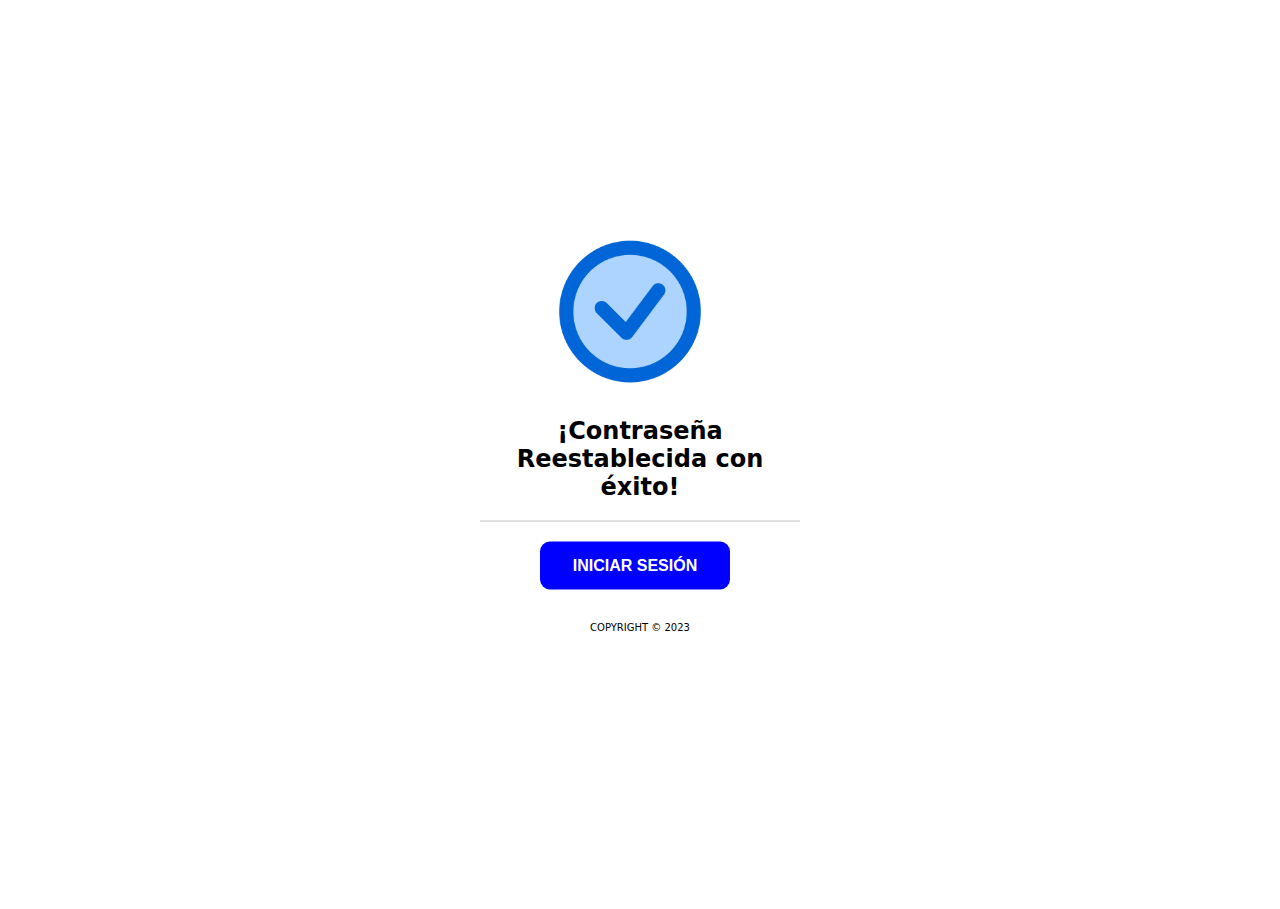
==== paginas/confirmacion.html @ df2691f8 "new_31_3" ====
<!DOCTYPE html>
<html lang="es">
    <head>
        <meta charset="UTF-8">
        <meta name="viewport" content="width=device-with,initial-scale=1.0">
        <meta http-equiv="X-UA-Compatible" content="ie=edge">
        <title>Confirmacion</title>
        <link rel="stylesheet" href="../estilos/styleconfirmar.css">
    </head>
    <body>

        <section class="Confirmacion">
        <!-- <div class="formulario"> -->
            <!-- <img class="logo" src="../imagenes/logo.png" alt="logo"> -->
            <img class="confi" src="../imagenes/confirmar.png" alt="">
           
            <form method="post" action="#">
            <h2>¡Contraseña Reestablecida con éxito!</h2>
               
                <a class="btnconfirmar" href="../index.html" target="_blank">INICIAR SESIÓN</a>
                
                <div class="copyright">
                    <small>
                        COPYRIGHT &copy; 2023
                        <br>
                    </small>
                </div>

            </form>

        <!-- </div> -->
    </section>

       
    </body>

</html>
---- estilos/styleconfirmar.css ----
body{
    margin: 0;
    padding: 0;
    font-family: system-ui, -apple-system, BlinkMacSystemFont, 'Segoe UI', Roboto, Oxygen, Ubuntu, Cantarell, 'Open Sans', 'Helvetica Neue', sans-serif;
    background-color: #fff;
    background-size: cover;
    background-position: center;
    background-attachment: fixed;
    top: 0;
    left: 0;

    height: 100vh;

}
/* .logo{
    margin: -10px -10px -30px 0px;
    padding: 0 0px 0px 105px;
    width: 170px;
    height: 170px;
    display: block;
    justify-content: center;
    

} */
.confi{
    margin: -10px -10px 20px 0px;
    padding: 0 0px 0px 105px;
    width: 170px;
    height: 170px;
    display: block;
    justify-content: center; 
}
body::before{
    content: "";
    width: 100%;
    height: 101%;
  
    position: absolute;
    top: 0;
    left: 0;
    background-color: #fff;
    opacity: 0.7;
    z-index: -1;
}

.Confirmacion{
    position: absolute;
    top: 50%;
    left: 50%;
    transform: translate(-50%,-50%);
    width: 400px;
    background: transparent;
    border-radius: 10px;
}
.Confirmacion h2{
    text-align: center;
    text-decoration: red;
    padding: 0px 0px 20px 0px;
  
    border-bottom: 1px solid silver;
}
.Confirmacion form{
    padding: 0 40px;
    box-sizing: border-box;
}


.btnconfirmar{
    display: block;
    text-align: center;
    width: 130px;
    font-family: Arial, Helvetica, sans-serif;
    font-weight: 700;
    background-color: blue;
    border-radius: 10px;
    padding: 15px 30px;
    margin: 10px 60px;
    color: #fff;
    text-decoration: none;
}
.btnres:hover{
    background-color: white;
    border: 3px solid blue;
    color: blue;
}
/* input[type="submit"]{
    width: 100%;
    height: 50px;
    border:  1px solid;
    background: blue;
    border-radius: 25px;
    font-size: 18x;
    color: white;
    cursor: pointer;
    outline: none;
}
input[type="submit"]:hover{
    border-color: purple;
    transition: .5s;
} */

.copyright{
    margin: 30px 0;
    text-align: center;
    font-size: 12px;
    color: black;
}

/* --------------------------------------------
 proceso de responsive 
 ------------------------------------------ */
@media  screen and (max-width: 750px) {
    body::before{
        width: 105%;
        height: 106%;;
    }
}

/* --------------------------------------------
 proceso de responsive 
 ------------------------------------------ */

 @media  screen and (max-width: 600px) {
    .Confirmacion{
        transform: translate(-46%,-50%);
        align-items: center;
    }
    body::before{
        width: 100%;
        height: 101%;;
    }
}
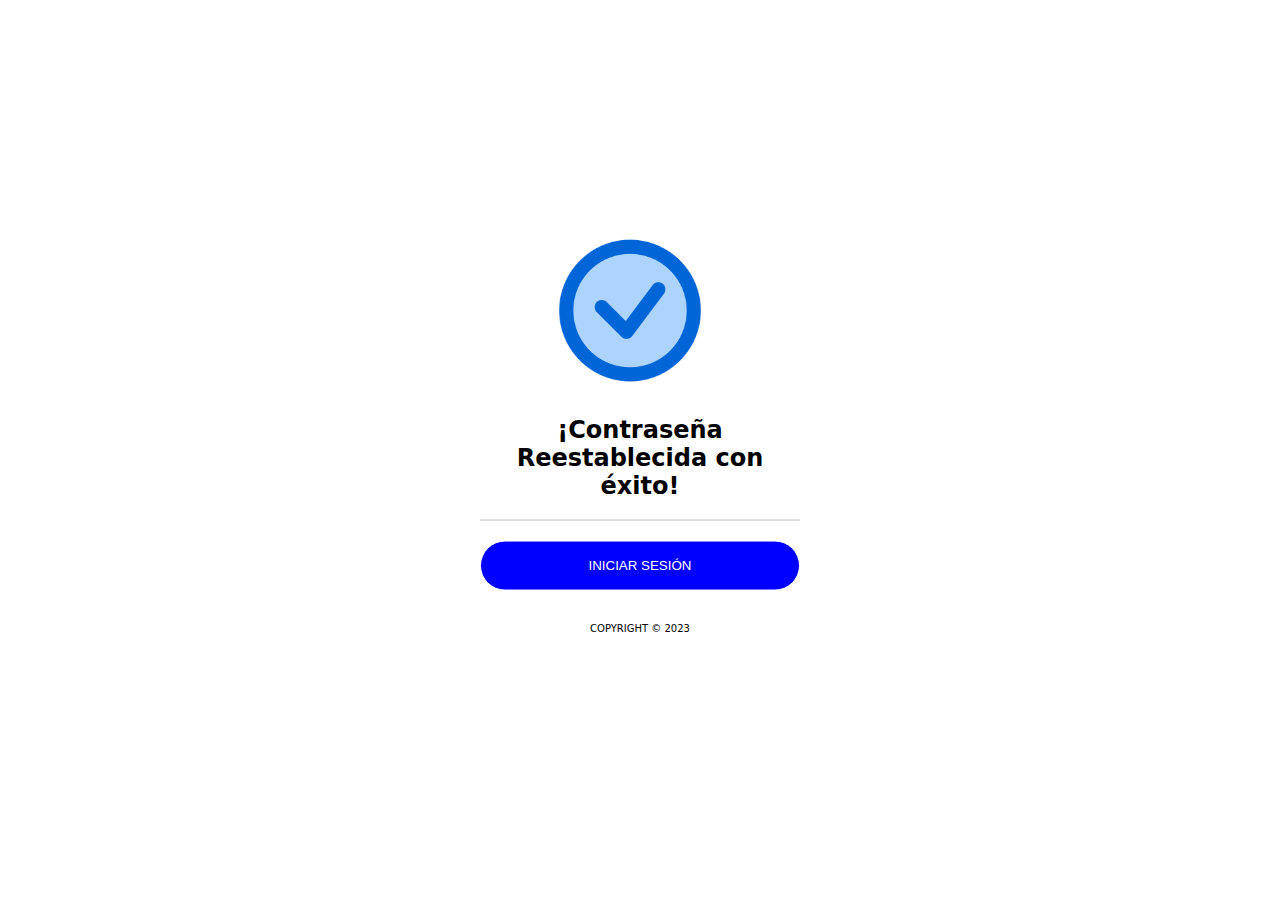
==== commit 14fa550e: "new_query" ====
--- a/paginas/confirmacion.html
+++ b/paginas/confirmacion.html
@@ -14,11 +14,11 @@
             <!-- <img class="logo" src="../imagenes/logo.png" alt="logo"> -->
             <img class="confi" src="../imagenes/confirmar.png" alt="">
            
-            <form method="post" action="#">
+            <form  action="../index.html">
             <h2>¡Contraseña Reestablecida con éxito!</h2>
                
-                <a class="btnconfirmar" href="../index.html" target="_blank">INICIAR SESIÓN</a>
-                
+                <!-- <a class="btnconfirmar" href="../index.html" target="_blank">INICIAR SESIÓN</a> -->
+                <input type="submit" value="INICIAR SESIÓN">
                 <div class="copyright">
                     <small>
                         COPYRIGHT &copy; 2023
--- a/estilos/styleconfirmar.css
+++ b/estilos/styleconfirmar.css
@@ -32,8 +32,7 @@
 }
 body::before{
     content: "";
-    width: 100%;
-    height: 101%;
+ 
   
     position: absolute;
     top: 0;
@@ -65,7 +64,7 @@
 }
 
 
-.btnconfirmar{
+/* .btnconfirmar{
     display: block;
     text-align: center;
     width: 130px;
@@ -82,8 +81,8 @@
     background-color: white;
     border: 3px solid blue;
     color: blue;
-}
-/* input[type="submit"]{
+} */
+input[type="submit"]{
     width: 100%;
     height: 50px;
     border:  1px solid;
@@ -97,7 +96,7 @@
 input[type="submit"]:hover{
     border-color: purple;
     transition: .5s;
-} */
+}
 
 .copyright{
     margin: 30px 0;
@@ -121,7 +120,13 @@
  ------------------------------------------ */
 
  @media  screen and (max-width: 600px) {
+    .confi{
+        margin: -10px -10px 20px 0px;
+        padding: 0 0px 0px 110px;
+    }
     .Confirmacion{
+        top: 50%;
+        left: 47%;
         transform: translate(-46%,-50%);
         align-items: center;
     }
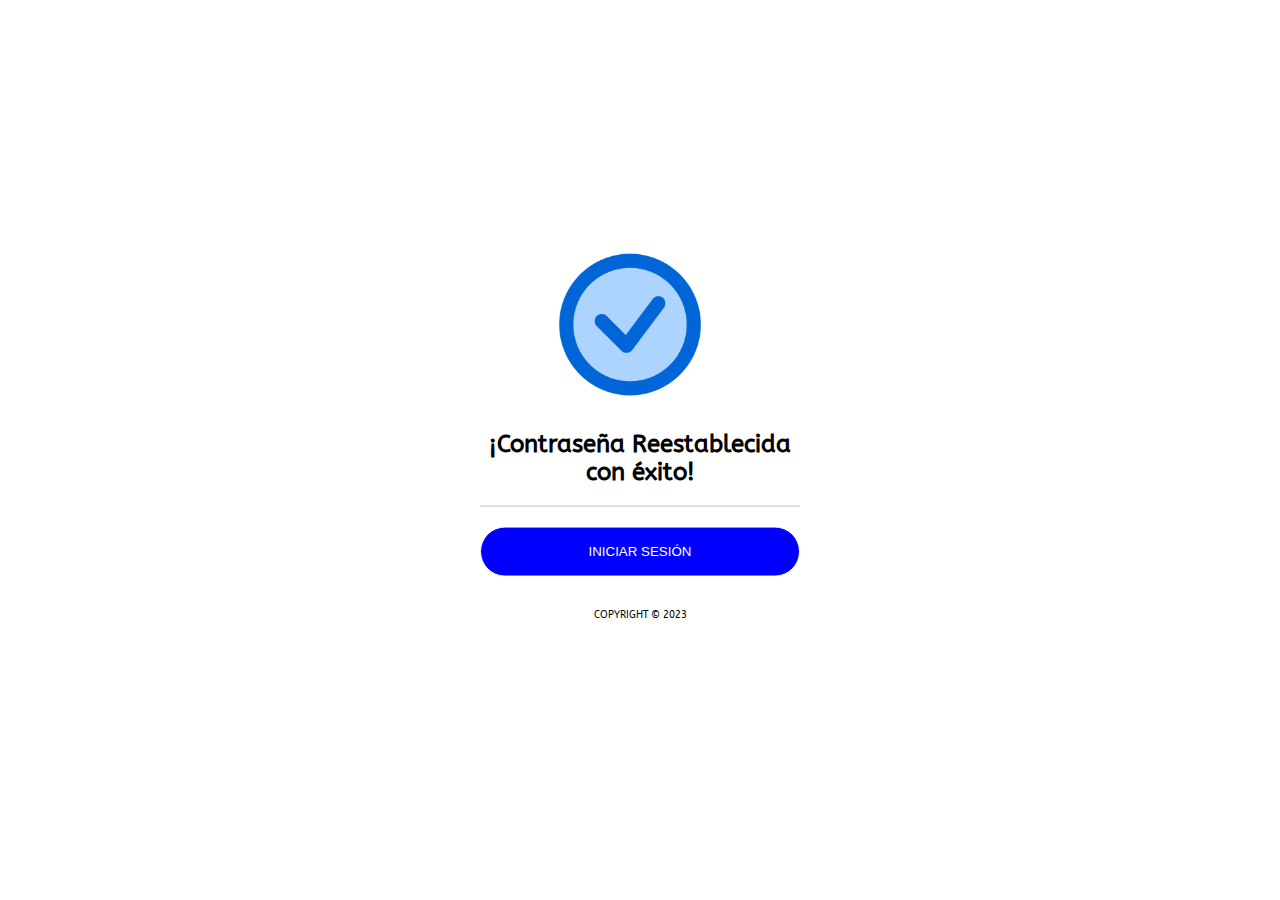
==== commit 44cf4477: "new-144" ====
--- a/paginas/confirmacion.html
+++ b/paginas/confirmacion.html
@@ -5,19 +5,14 @@
         <meta name="viewport" content="width=device-with,initial-scale=1.0">
         <meta http-equiv="X-UA-Compatible" content="ie=edge">
         <title>Confirmacion</title>
+        <link href="https://fonts.googleapis.com/css2?family=ABeeZee&display=swap" rel="stylesheet">
         <link rel="stylesheet" href="../estilos/styleconfirmar.css">
     </head>
     <body>
-
         <section class="Confirmacion">
-        <!-- <div class="formulario"> -->
-            <!-- <img class="logo" src="../imagenes/logo.png" alt="logo"> -->
-            <img class="confi" src="../imagenes/confirmar.png" alt="">
-           
+            <img class="confi" src="../imagenes/confirmar.png" alt="">         
             <form  action="../index.html">
             <h2>¡Contraseña Reestablecida con éxito!</h2>
-               
-                <!-- <a class="btnconfirmar" href="../index.html" target="_blank">INICIAR SESIÓN</a> -->
                 <input type="submit" value="INICIAR SESIÓN">
                 <div class="copyright">
                     <small>
@@ -25,13 +20,7 @@
                         <br>
                     </small>
                 </div>
-
             </form>
-
-        <!-- </div> -->
-    </section>
-
-       
+    </section>    
     </body>
-
 </html>--- a/estilos/styleconfirmar.css
+++ b/estilos/styleconfirmar.css
@@ -1,7 +1,8 @@
 body{
     margin: 0;
     padding: 0;
-    font-family: system-ui, -apple-system, BlinkMacSystemFont, 'Segoe UI', Roboto, Oxygen, Ubuntu, Cantarell, 'Open Sans', 'Helvetica Neue', sans-serif;
+    font-family: 'ABeeZee', sans-serif;
+    /* font-family: system-ui, -apple-system, BlinkMacSystemFont, 'Segoe UI', Roboto, Oxygen, Ubuntu, Cantarell, 'Open Sans', 'Helvetica Neue', sans-serif; */
     background-color: #fff;
     background-size: cover;
     background-position: center;
